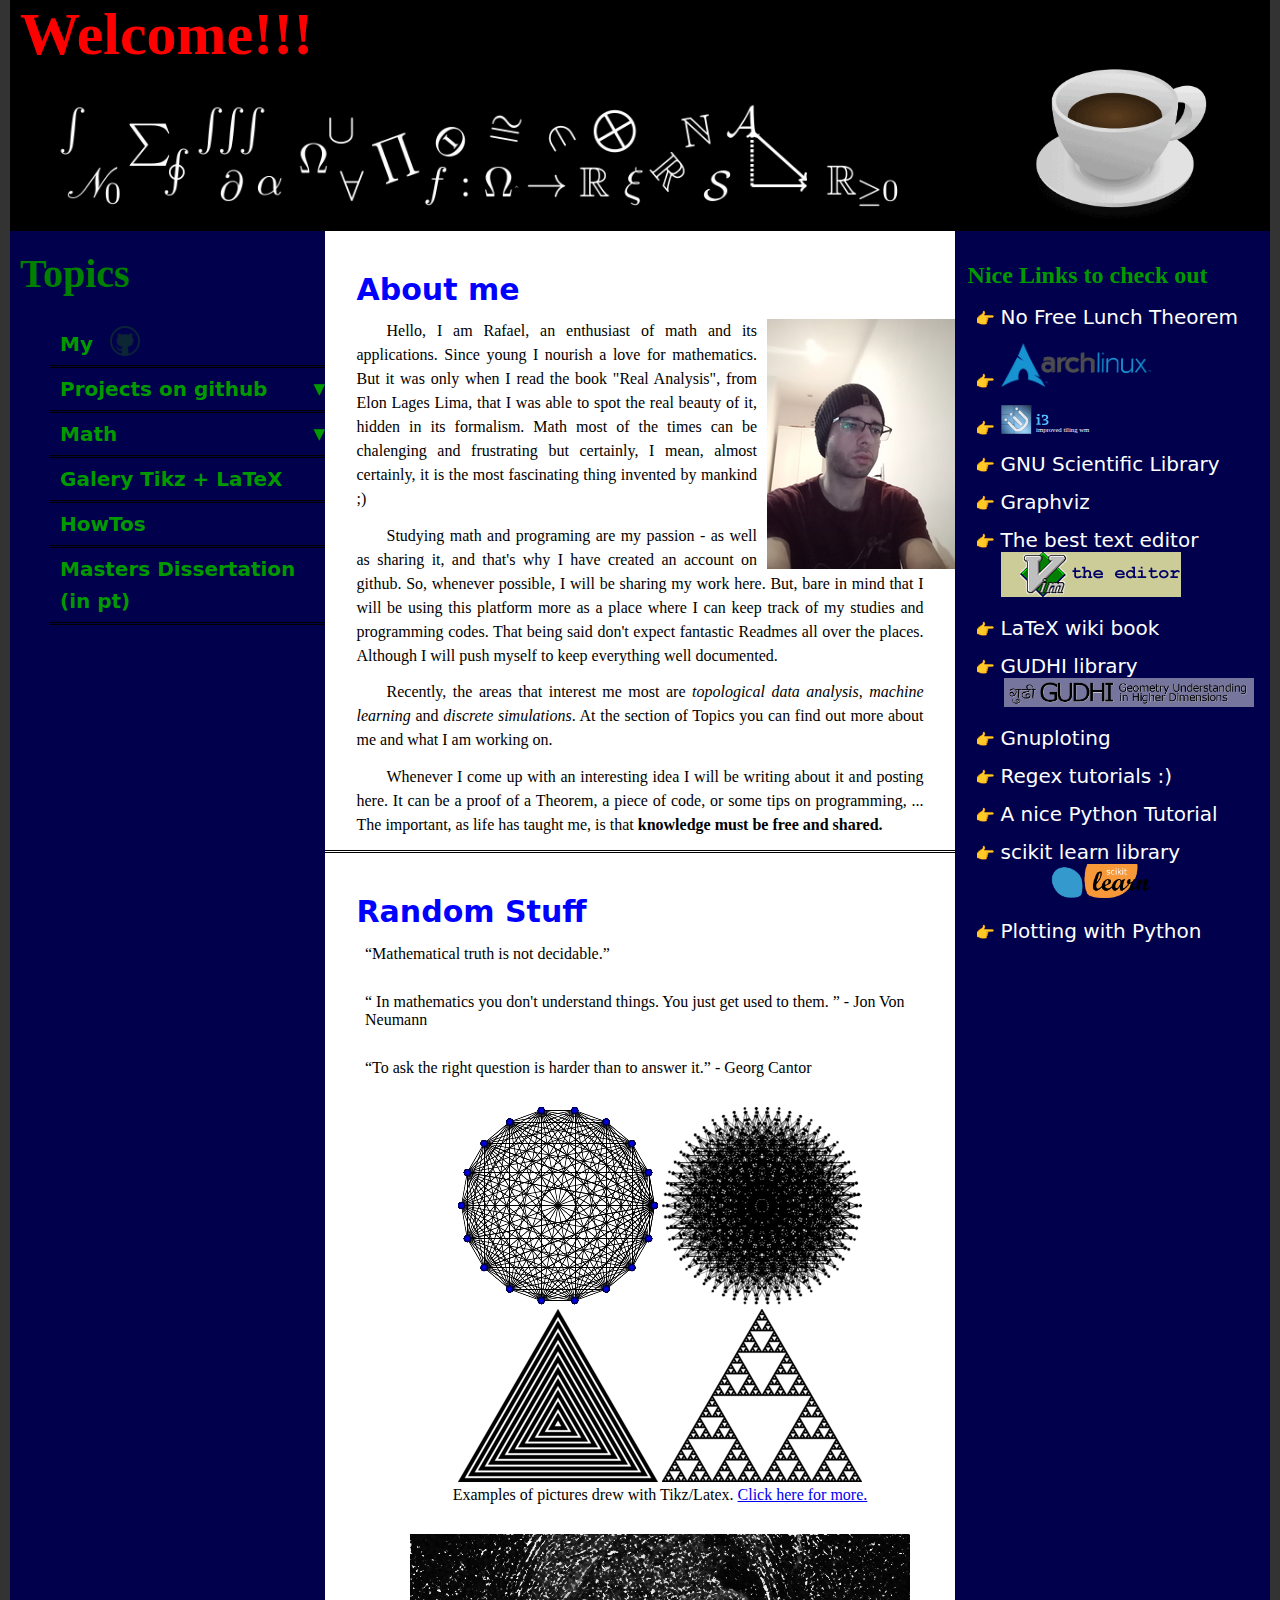
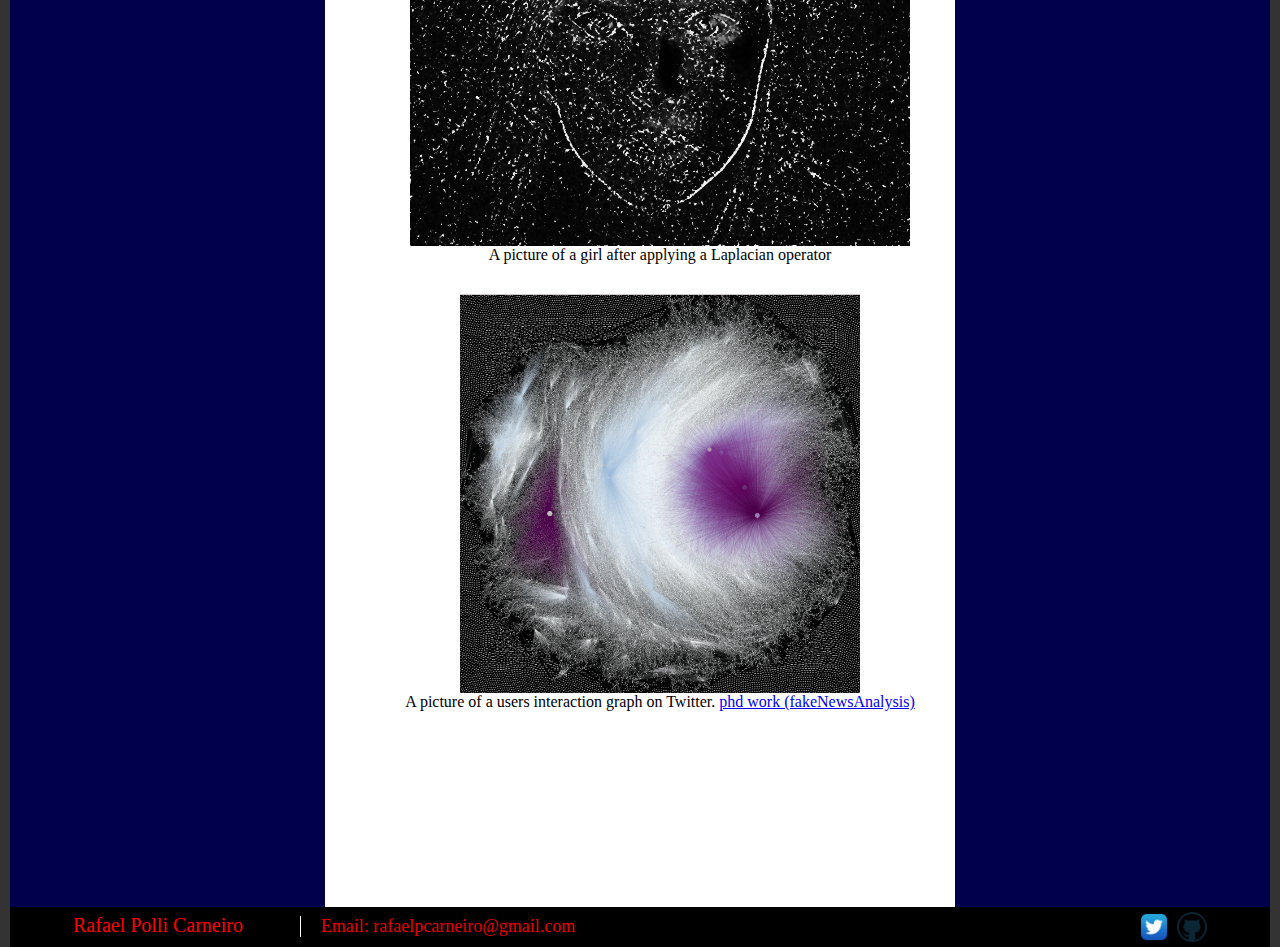
==== index.html @ a4eb7c6e "github link on topics" ====
<!-- vim: set ts=4 expandtab sw=4 foldmethod=marker: -->
<!DOCTYPE hmtl>
<html>
    <!-- |-- Head {{{1 -->
	<head>
        <meta charset="utf-8">
        <title>Rafael </title>

        <link rel="stylesheet" "type=text/css" href="index.css"  media="screen" >
	</head>
    <!-- |-- END Head 1}}} -->

	<body>

        <div class='body2'>  
        <!--|-- animation {{{1-->
        <div class="myAnimation">
            Welcome!!!
        </div>
        <!-- animation 1}}}-->

        <!-- |-- Header {{{1-->
        <header>
            <img class="header_img"
                 src="img/site_art.png"
                 alt="intro img" />

            <img class="coffe_gif"
                 src="img/coffee.gif"
                 alt="coffe gif" />
        </header>
        <!-- END Header 1}}}-->

        <!-- |-- Left Body {{{1-->
        <section class="left_body">
            <nav>
                <h1>Topics </h1>
                <ul>
                    <li>
                        <a  target="_blank"
                            href="https://github.com/rafaelpcarneiro">
                            My 
                            <img style="position:relative;
                                        top:5px;
                                        left:10px;"
                                 src="img/github_icon.png"
                                 alt="github icon"
                                 width="30x30"
                            />
                        </a>
                    </li>
                    <!--
                    <li> 
                        <a  target="_blank"
                            href="https://github.com/rafaelpcarneiro">
                            My Github 
                        </a>
                    </li>
                    -->

                    <li>
                        Projects on github
                        <span class="myOptButtonBef">▼</span>
                        <span class="myOptButtonAft">▶</span>
                        <ul>
                            <li>
                                <a target="_blank"
                                   href="https://github.com/rafaelpcarneiro/fakeNewsAnalysis">
                                    phd work (fakeNewsAnalysis)
                                </a>
                            </li>
                            <li>
                                <a target="_blank"
                                   href="https://github.com/rafaelpcarneiro/simulationCredCardFraud">
                                    Credit Card Fraud Simulation using a 
                                    Non-homogeneous Poisson Process 
                                </a>
                            </li>
                            <li>
                                <a target="_blank"
                                   href="https://github.com/rafaelpcarneiro/loss_network">
                                    Perfect Simulation for the Loss 
                                    Network Point Process
                                </a>
                            </li>
                            <li>
                                <a target="_blank"
                                   href="https://github.com/rafaelpcarneiro/cleaningCaptchas">
                                    Cleaning captcha images (under development)
                                </a>
                            </li>
                            <li>
                                <a target="_blank"
                                   href="https://github.com/rafaelpcarneiro/group_stochastic_matrices">
                                    Programs writen while working at my 
                                    masters dissertation (octave)
                                </a>
                            </li>
                        </ul>
                    </li>

                    <li> 
                        Math
                        <span class="myOptButtonBef">▼</span>
                        <span class="myOptButtonAft">▶</span>
                        <ul>
                            <li>
                                <a target="_blank"
                                   href="https://github.com/rafaelpcarneiro/Algebra-1---2020">
                                    Algebra 1 (2022)
                                </a>
                            </li>
                        </ul>


                    </li>
                    <!--
                        <li> <a href="#">Machine Learning</a> </li>
                        <li> <a href="#">Programming Lang</a> </li>
                    -->
                    <li> 
                        <a  target="_blank"
                            href="https://github.com/rafaelpcarneiro/drawings">
                            Galery Tikz + LaTeX
                        </a>
                    </li>
                    <!--
                        <li> <a href="#">Pictures</a> </li>
                    -->
                    <li> 
                        <a  target='_blank'
                            href="https://github.com/rafaelpcarneiro/howto">
                            HowTos
                        </a> 
                    </li>
                    <li>
                        <a  target="_blank"
                            href="https://sucupira.capes.gov.br/sucupira/public/consultas/coleta/trabalhoConclusao/viewTrabalhoConclusao.jsf?popup=true&id_trabalho=7344093">
                            Masters Dissertation (in pt)
                        </a>
                    </li>
                </ul>
            </nav>
        </section >
        <!-- |-- END Nav 1}}}-->

        <!-- |-- Main Body {{{1 -->
        <section class="main_body">
            <div class="intro">
                <h1>About me </h1>

                <img class="mypic" src="img/myself.png" alt="A picture of myself"  />

                <p>
                    Hello, I am Rafael, an enthusiast of math and its applications.
                    Since young I nourish a love for mathematics. But it was only
                    when I read the book "Real Analysis", from Elon Lages Lima,
                    that I was able to spot the real beauty of it, hidden in its
                    formalism. Math  most of the times can be chalenging and
                    frustrating but  certainly, I
                    mean, almost certainly, it  is the most fascinating
                    thing invented by mankind ;)
                </p>
                <p>
                    Studying math and programing are my passion - as well as
                    sharing it, and that's why I have created an account on github. So,
                    whenever possible, I will be sharing my work here.  But, bare in
                    mind that I will be using this platform more as a place where I
                    can keep track of my studies and programming codes. That being said
                    don't expect fantastic Readmes all over the places. Although I will
                    push myself to keep everything well documented.
                </p>
                <p>
                    Recently, the areas that interest me most are <em> topological
                    data analysis</em>, <em> machine learning </em> and <em>discrete
                    simulations</em>.  At the section of Topics you can find
                    out more about me and what I am working on. 
                </p>

                <p>
                    Whenever I come up with an interesting idea I will be writing
                    about it and posting here. It can be a proof of a Theorem, a
                    piece of code, or some tips on programming, ... The important,
                    as life has taught me,  is that <strong>knowledge must be free
                    and shared.</strong>
                </p> 
            </div >

            <div class="sep_line">  </div>

            <div class="randomStuff" >
                <h1> Random Stuff</h1>
                <ul>
                    <li>
                        <q>Mathematical truth is not decidable.</q> 
                    </li>

                    <li>   
                        <q>
                            In mathematics you don't understand things. 
                            You just get used to them.
                        </q>
                        - Jon Von Neumann
                    </li>

                    <li>
                        <q>To ask the right question is harder than to answer it.</q>
                        - Georg Cantor
                    </li>

                    </li>

                    <li>
                        <figure>
                            <img src="img/weird01.png"
                                 alt="example img" />
                            <img src="img/looping_and_saving_coordinates.png"
                                 alt="example img" />
                            <img src="img/triangles.png"
                                 alt="example img" />
                            <img src="img/fractal.png"
                                 alt="example img" />
                            <figcaption>
                                Examples of pictures drew with Tikz/Latex.
                                <a  target="_blank"
                                    href="https://github.com/rafaelpcarneiro/drawings">
                                    Click here for more.
                                </a>
                            </figcaption>
                        </figure>
                    </li>

                    <li>
                        <figure>
                            <img src="img/laplacian.jpg"
                                 alt="laplacian operator"
                                 width=500px/>
                            <figcaption>
                                A picture of a girl after applying a Laplacian
                                operator
                            </figcaption>
                        </figure>
                    </li>
                    <li>
                        <figure>
                            <img src="img/userInteraction.png"
                                 alt="laplacian operator"
                                 width=400px/>
                            <figcaption>
                                A picture of a users interaction graph on Twitter.
                                <a target="_blank"
                                   href="https://github.com/rafaelpcarneiro/fakeNewsAnalysis">
                                    phd work (fakeNewsAnalysis)
                                </a>
                            </figcaption>
                        </figure>
                    </li>
                </ul>
            </div>
        </section>
        <!-- END Main Body 1}}} -->

        <!--|-- Right Body {{{1-->
        <section class="right_body">
            <div class="nice_links">
                <h2>Nice Links to check out</h2>

                <ul>
                    <li>
                        <a href="https://en.wikipedia.org/wiki/No_free_lunch_theorem">
                        No Free Lunch Theorem
                        </a> 
                    </li>
                    <li>
                        <a href="https://archlinux.org/">
                            <img src="img/Arch_Linux_logo.png" 
                                 alt="arch linux website"
                                 width="150px"
                            />
                        </a> 
                    </li>
                    <li>
                        <a href="https://i3wm.org/">
                            <img src="img/i3wm.svg"
                                 alt="logo i3 wm"
                                 width="100px"
                            />
                        </a>  
                    </li>

                    <li>
                        <a href="https://www.gnu.org/software/gsl/">
                            GNU Scientific Library
                        </a>
                    </li>

                    <li>
                        <a href="https://graphviz.org/">Graphviz</a>
                    </li>

                    <li>
                        <a href="https://www.vim.org/">
                            The best text editor 
                            <img src="img/vim_logo.gif" alt="vim logo" />
                        </a>
                    </li>

                    <li>
                        <a href="https://en.m.wikibooks.org/wiki/LaTeX">
                            LaTeX wiki book <br \>
                        </a>
                    </li>

                    <li>
                        <a href="https://gudhi.inria.fr/">
                            GUDHI library <br \>
                            <img src="img/gudhi.png" 
                                 style="padding-left:3px;"
                                 alt="gudhi logo"
                                 width="250px"/>
                        </a>
                    </li>
                    <li>
                        <a href="http://www.gnuplotting.org/">
                            Gnuploting
                        </a>
                    </li>
                    <li>
                        <a href="http://www.rexegg.com/">
                            Regex tutorials :)
                        </a>
                    </li>
                    <li>
                        <a href="https://python-course.eu/">
                            A nice Python Tutorial
                        </a>
                    </li>
                    <li>
                        <a href="https://scikit-learn.org/stable/index.html">
                            scikit learn library <br \>
                            <img src="img/scikit_learn.png" 
                                 style="padding-left:50px;"
                                 alt="scikit learn logo"
                                 width="100px"/>
                        </a>
                    </li>
                    <li>
                        <a href="https://hossainlab.github.io/dataviz/notebooks/MPL00-Introduction.html">
                            Plotting with Python
                        </a>
                    </li>
                </ul>
            </div >
        </section>
        <!-- Right Body 1}}}-->

        <!-- |-- Footer {{{1-->
        <footer>
            <p>
            <span class="myName">
            Rafael Polli Carneiro
            </span >

            <ul>
                <li class="myEmail">
                    Email:
                    rafaelpcarneiro@gmail.com
                </li>  

                <li class="twitter_link"> 
                    <a  href="https://twitter.com/Rafaelpc_89">
                        <img src="img/twitter_icon.png" alt="twitter icon" width="30x30" />
                    </a>
                </li>

                <li class="github_link">
                    <a  href="https://github.com/rafaelpcarneiro">
                        <img src="img/github_icon.png" alt="github icon" width="30x30" />
                    </a>
                </li>
            </ul>
            </p>
        </footer>
        <!-- END Footer 1}}}-->
        </div>
	</body>
</html>
---- index.css ----
/* vim: set ts=4 expandtab sw=4 foldmethod=marker: */
body {
    position:relative;
    /*background-color:#3333ff;*/
    background-color: #333333;
    margin:0 auto;
    /*max-width:1264px;*/
    /*width:1264px;*/
}

.body2 {
    position:relative;
    background-color:#f2f2f2;
    margin:0 auto;
    max-width:1260px;
    width:1264px;
}

/*|--- header {{{1 */ 
header {
    position:relative;
    text-align:center;
    background-color:black;
    width:100%;
}

.header_img {
    width:70%;
    height:auto;
    z-index:1
}

.coffe_gif {
    width:20%;
    margin-left:5%;
    z-index:1
}

/* 1}}} */

/*|--- Left Body {{{1 */ 
.left_body {
    position:absolute;
    border-style:none solid solid none;
    line-height:2em;
    width:25%;
    height:2300px;
    background-color:#00004d;
}

.left_body  ul {
    list-style:none;
}

.left_body  nav li {
    position:relative;
    margin-left:0px;
    padding-left:10px;
    padding-top:5px;
    padding-bottom:5px;
    border-style:none none double none;
    font-size:20px;
    background-color:#00004d;
    border-color:black;
    font-family:"Georgia",sans;
    font-weight:bold;
    color:#009900;
}

.left_body  li:hover {
    font-family:"Georgia",sans;
    color:white;
    background-color:black;
}

.left_body > nav > ul > li >ul {
    display:none;
}

.left_body > nav > ul > li:hover >ul {
    display:block;
    position:absolute;
    left:86.0%;
    top: 0%;
    z-index:2
}

.left_body > nav > ul > li:hover >ul>li {
    width:400px;
    font-size:15px;
}

.left_body a {
    display:block;
    width:100%;
    font-family:"Georgia",sans;
    font-weight:bold;
    color:#009900;
    text-decoration:none;
}

.left_body a:hover {
    display:block;
    width:100%;
    font-family:"Georgia",sans;
    color:white;
    background-color:black;
}


.left_body h1 {
    margin-left:10px;
    color:green;
    font-weight:bold;
    font-size:40px;
}

.left_body li:hover > .myOptButtonBef{
    display:none;
    font-size:15px;
}

.left_body li:hover > .myOptButtonAft{
    content:"";
    display:inline;
    position:absolute;
    right:0%;
    font-size:15px;
}

.myOptButtonBef {
    position:absolute;
    right:0%;
    font-size:15px;
}

.myOptButtonAft {
    display:none;
    font-size:15px;
}
/* 1}}} */

/*|--- main body {{{1 */ 

.main_body {
    /*width:580px;*/
    width:50%;
    position:absolute;
    height:2300px;
    /*top:220px;*/
    /*top:32%;*/
    /*left:350px;*/
    left:25%;
    background-color:white;
}

.main_body h1 {
    margin:6.5% 5% 2% 5%;
    font-family:Georgia, sans;
    font-size:30px;
    color:blue;
}

.intro p {
    margin:2% 5% 2% 5%;
    text-align:justify;
    font-family:"Verdana";
    line-height:1.5em;
    text-indent:30px;   
}

.mypic {
    float:right;
    margin-left:10px;
    margin-bottom:2px;
}

.randomStuff ul li {
    list-style:none;
    margin-bottom:30px;
}

.randomStuff figure {
    display:block;
    text-align:center;
}

.sep_line {
    border-style:double none none none;
}
/* 1}}} */

/*|--- Right Body {{{1*/
.right_body {
    position:absolute;
    right:0%;
    /*top:220px;*/
    border-style:none none none none;
    /*width:300px;*/
    width:25%;
    height:2300px;
    /*background-color:#e6e6ff;*/
    background-color:#00004d;
    color:#009900;
}

.nice_links h2{
    font-size:1.5em;
    margin:10% 1% 1% 4%;
    color:#009900;
    font-weight:bold;
}

.nice_links ul{
    list-style:none;
}

.nice_links li{
    padding-left:2%;
    margin-bottom:14px;
    list-style-type: "\1F449";
}

.nice_links a {
    text-decoration:none;
    font-size:20px;
    color: white;
    font-family:"Georgia",sans;
}

.nice_links a:hover {
    font-weight:bold;
}
/*|--- Nice links 1}}}*/

/*|--- footer {{{1 */ 
footer {
    width:100%;
    height:40px;
    position:relative;
    top:2260px;
    background-color:#000000;
    color:#e60000;
    margin:0px;
}

footer ul {
    top:00px;
}

footer li {
    display:inline;
    list-style:none;
}

.twitter_link {
    position:absolute;
    top:12%;
    right:8%;
}

.github_link {
    position:absolute;
    top:12%;
    right:5%;
}

.myEmail {
    position:absolute;
    top:23%;
    left:23%;
    padding-left:20px;
    font-size:20px;
    border-style:none none none solid;
    border-color:white;
    border-width:thin;
    font-size:18px;
}

.myName {
    position:absolute;
    left:5%;
    color:red;
    font-size:20px;
    top:18%;
    border:none solid none none;
}

footer span {
    font-size:33px;
    color:#33001a;
}
/* 1}}} */

/*|--- Animation {{{1 */
.myAnimation {
    position:absolute;
    animation-name:myAnim;
    animation-duration:3s;
    animation-iteration-count:1;
    left:10px;
    font-size:60px; 
    font-weight:bold;
    animation-timing-function:linear;
    font-smooth: never;
    -webkit-font-smoothing : none;
    color:red;
    z-index:2;
}

@keyframes myAnim {
    0%   {left:100%; color:yellow;}
    50%  {left:50%; color:cyan;}
    100% {left:2%; color:red;}

/*|--- END Animation 1}}} */
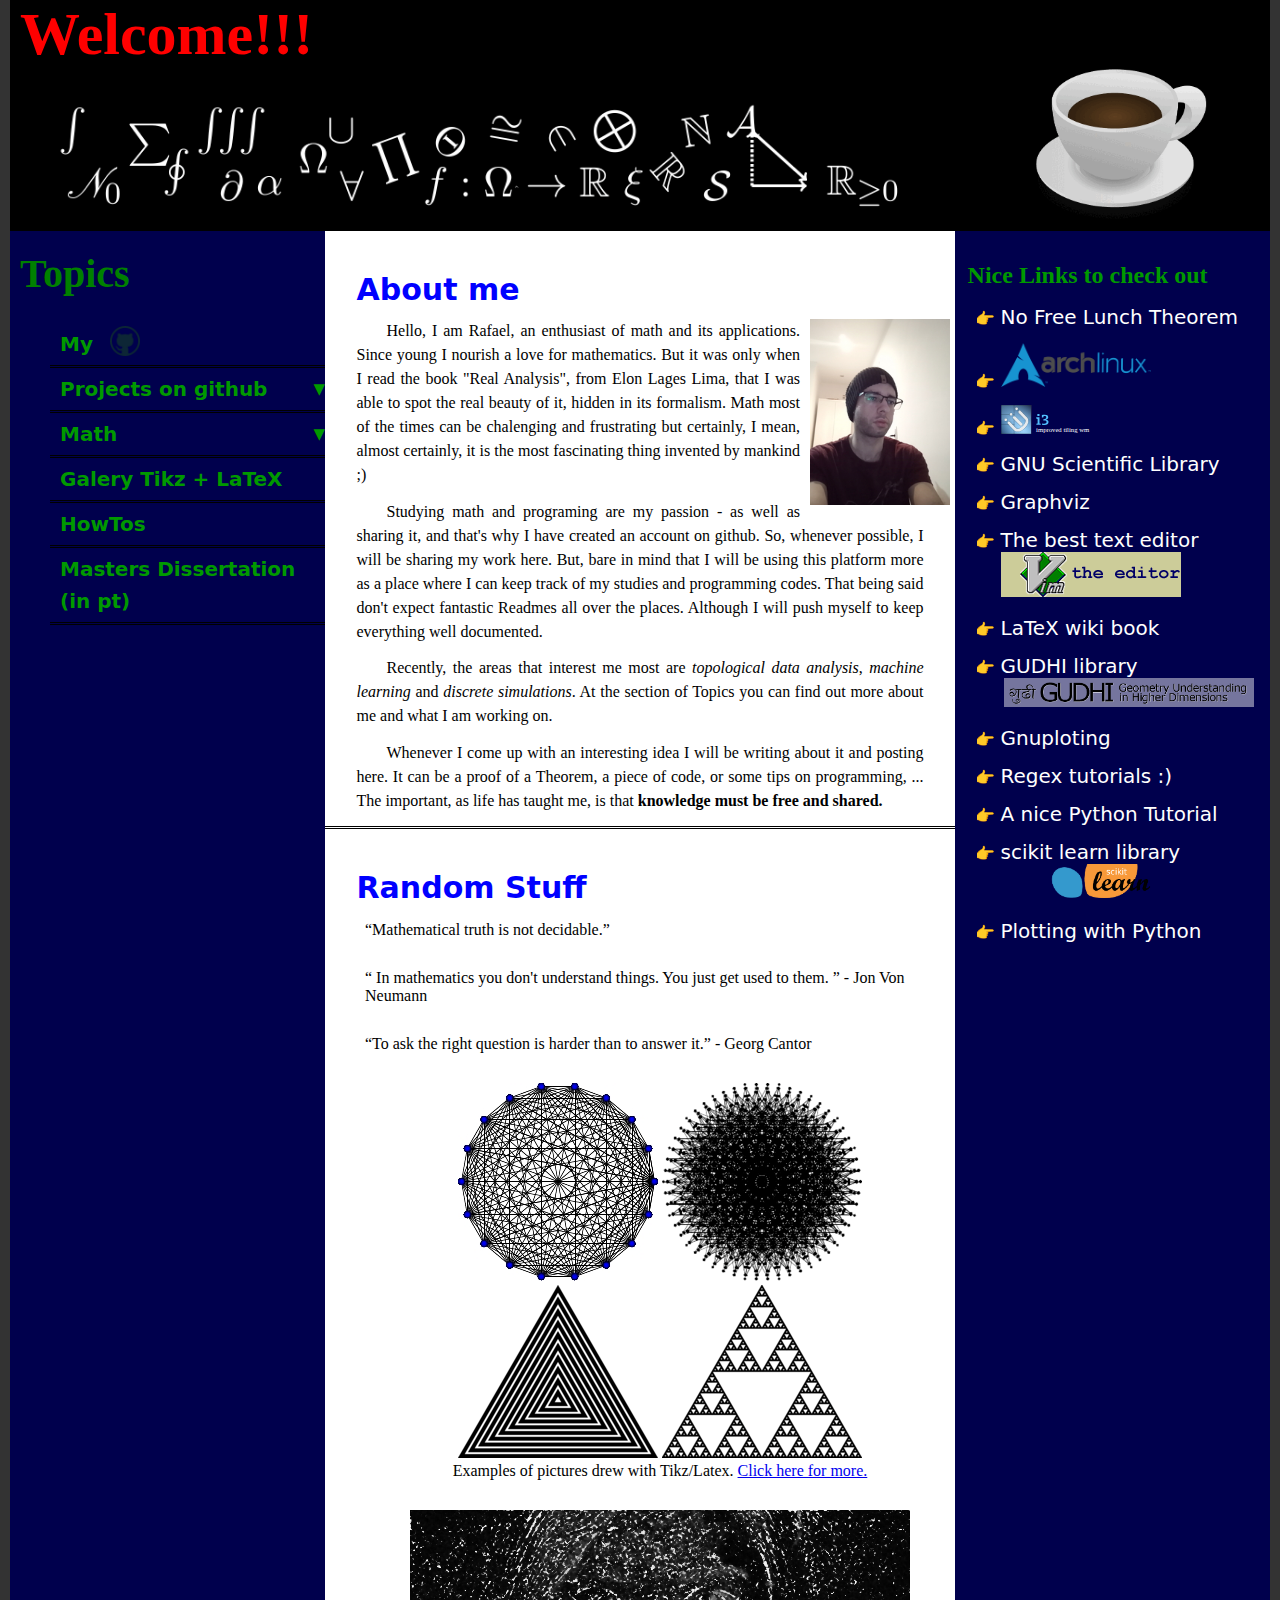
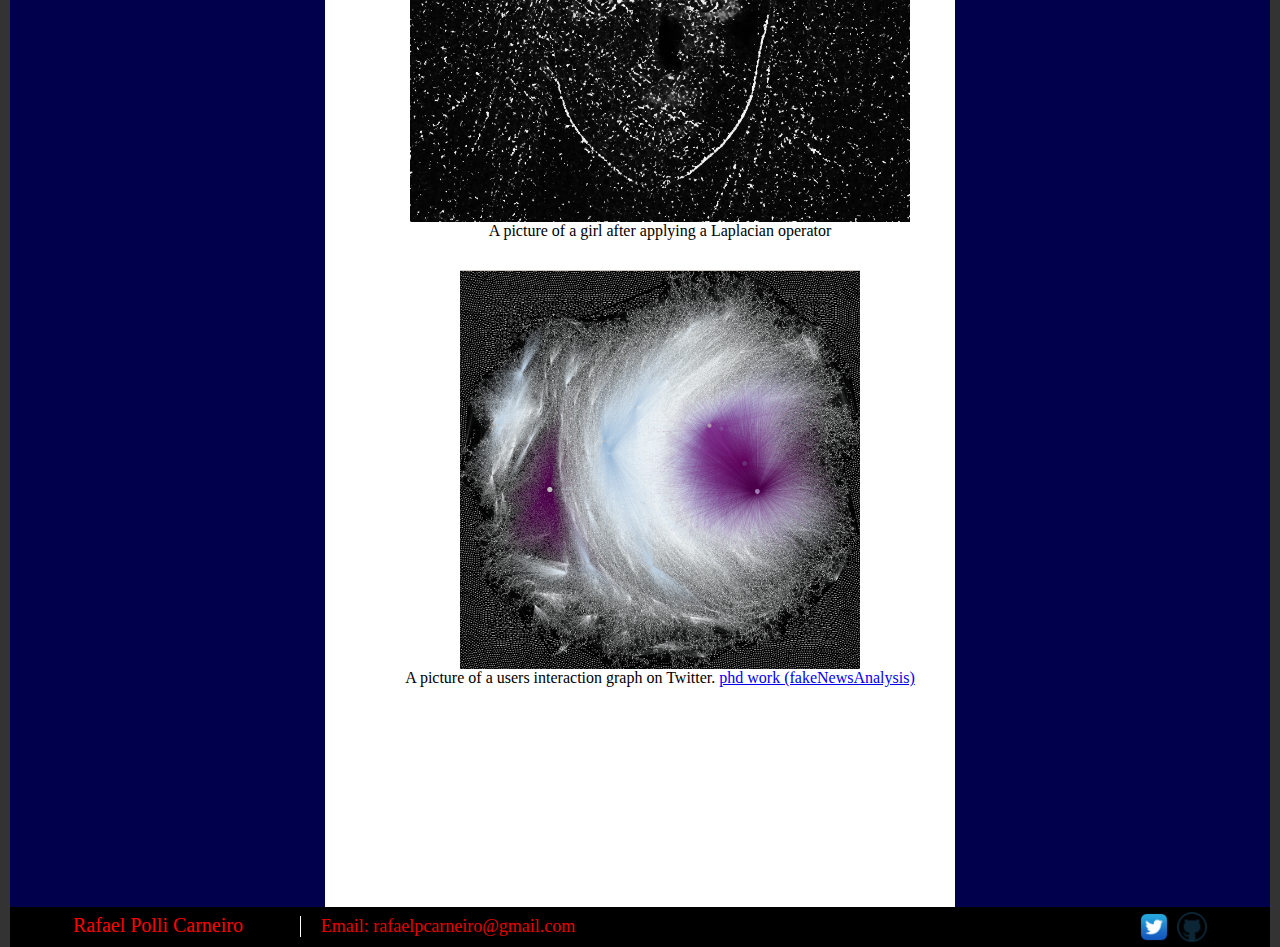
==== commit b3b309a6: "some changes" ====
--- a/index.html
+++ b/index.html
@@ -149,7 +149,11 @@
             <div class="intro">
                 <h1>About me </h1>
 
-                <img class="mypic" src="img/myself.png" alt="A picture of myself"  />
+                <img class="mypic" 
+                     src="img/myself.png"
+                     alt="A picture of myself"  
+                     width='140x140'
+                />
 
                 <p>
                     Hello, I am Rafael, an enthusiast of math and its applications.
--- a/index.css
+++ b/index.css
@@ -173,6 +173,7 @@
     float:right;
     margin-left:10px;
     margin-bottom:2px;
+    margin-right:5px;
 }
 
 .randomStuff ul li {
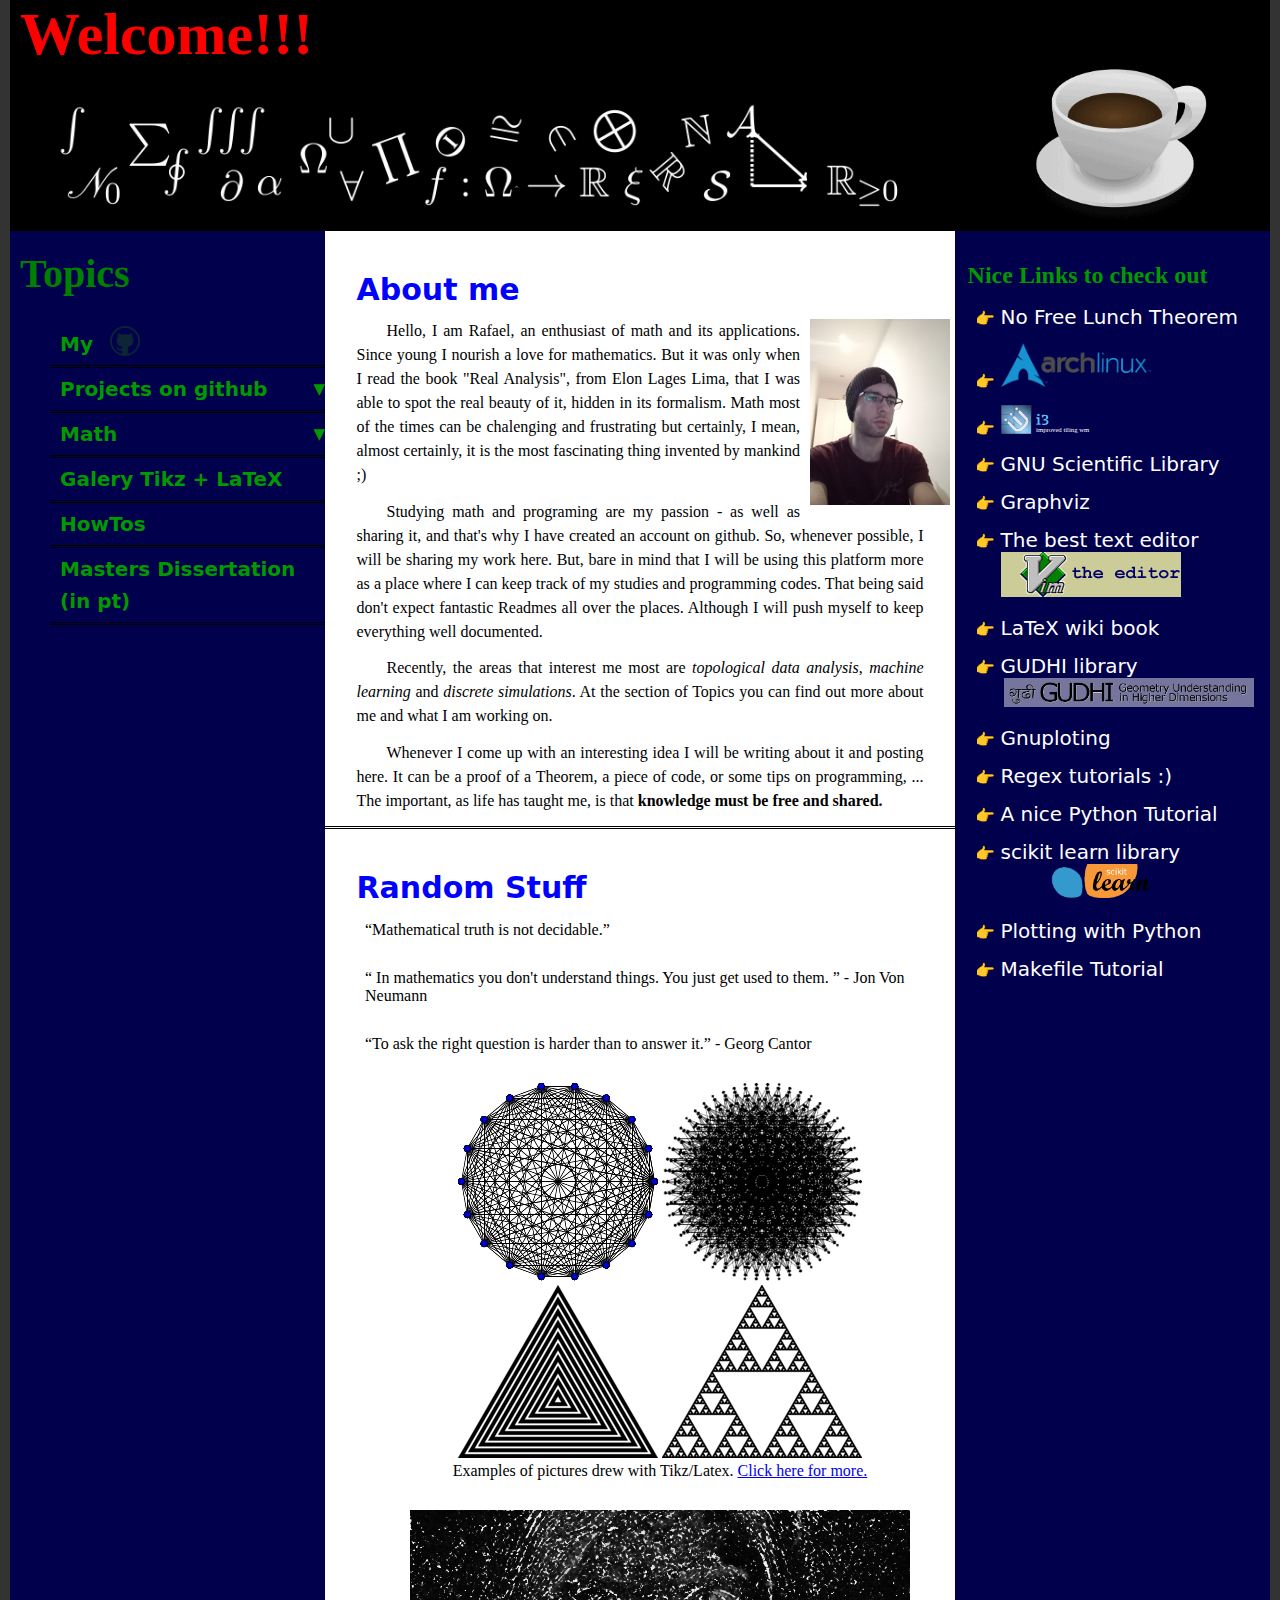
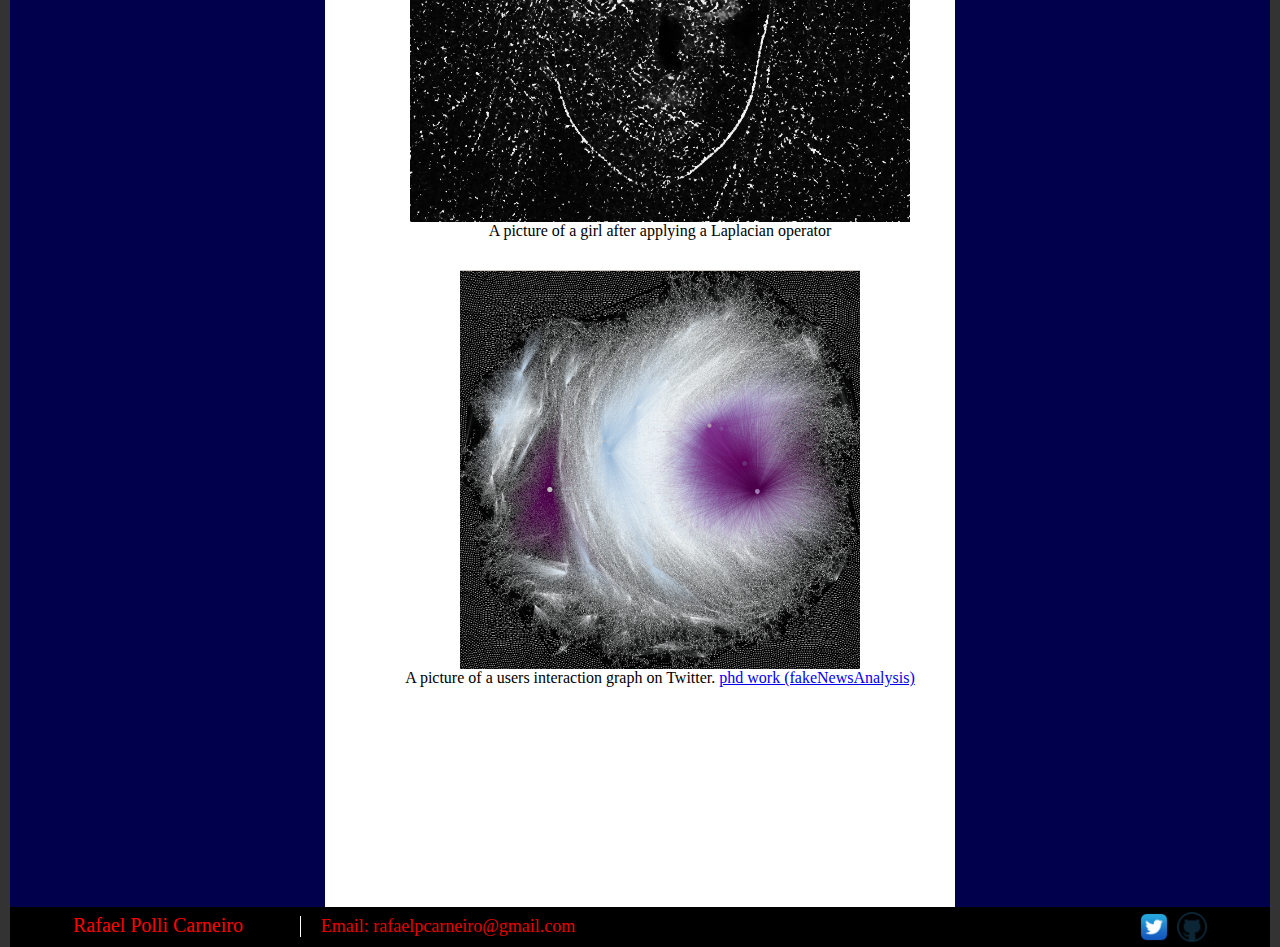
==== commit 73f7093e: "makefile tutorial link" ====
--- a/index.html
+++ b/index.html
@@ -353,6 +353,11 @@
                             Plotting with Python
                         </a>
                     </li>
+                    <li>
+                        <a href="https://makefiletutorial.com/">
+                            Makefile Tutorial
+                        </a>
+                    </li>
                 </ul>
             </div >
         </section>
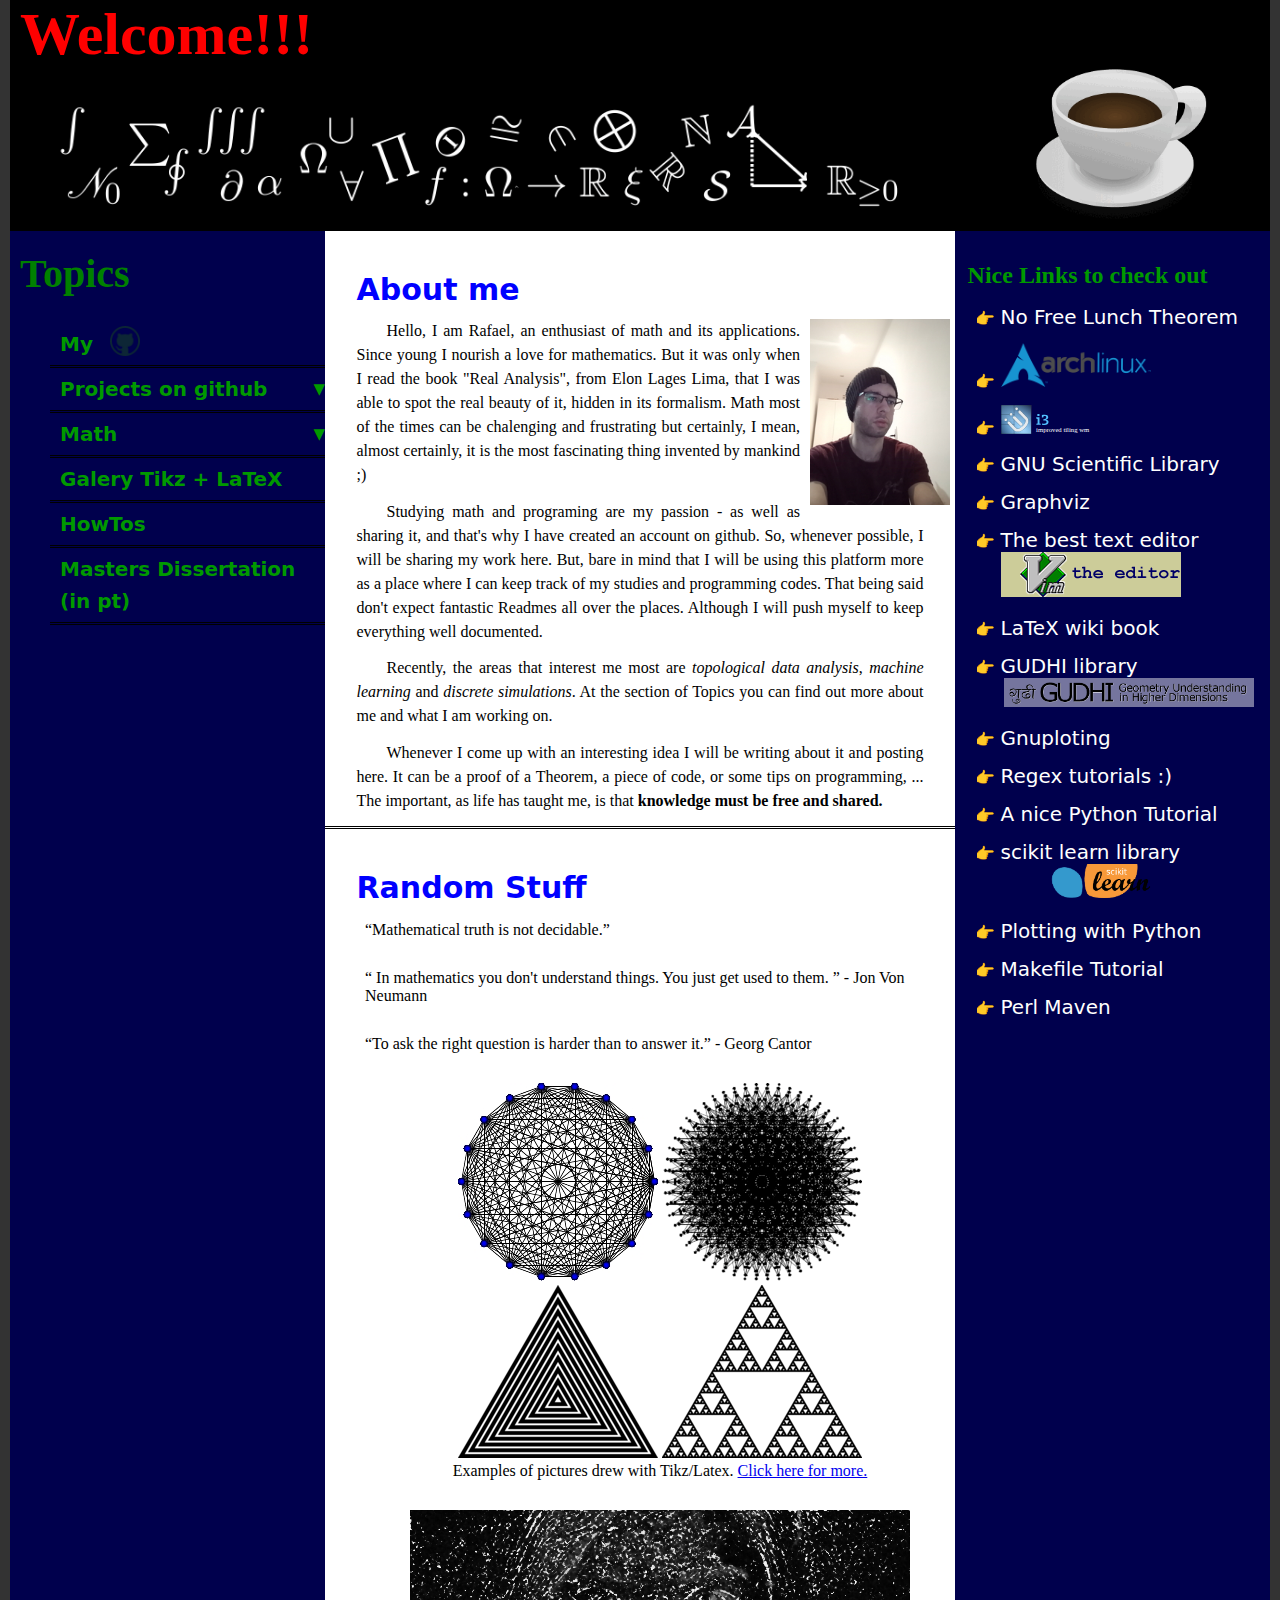
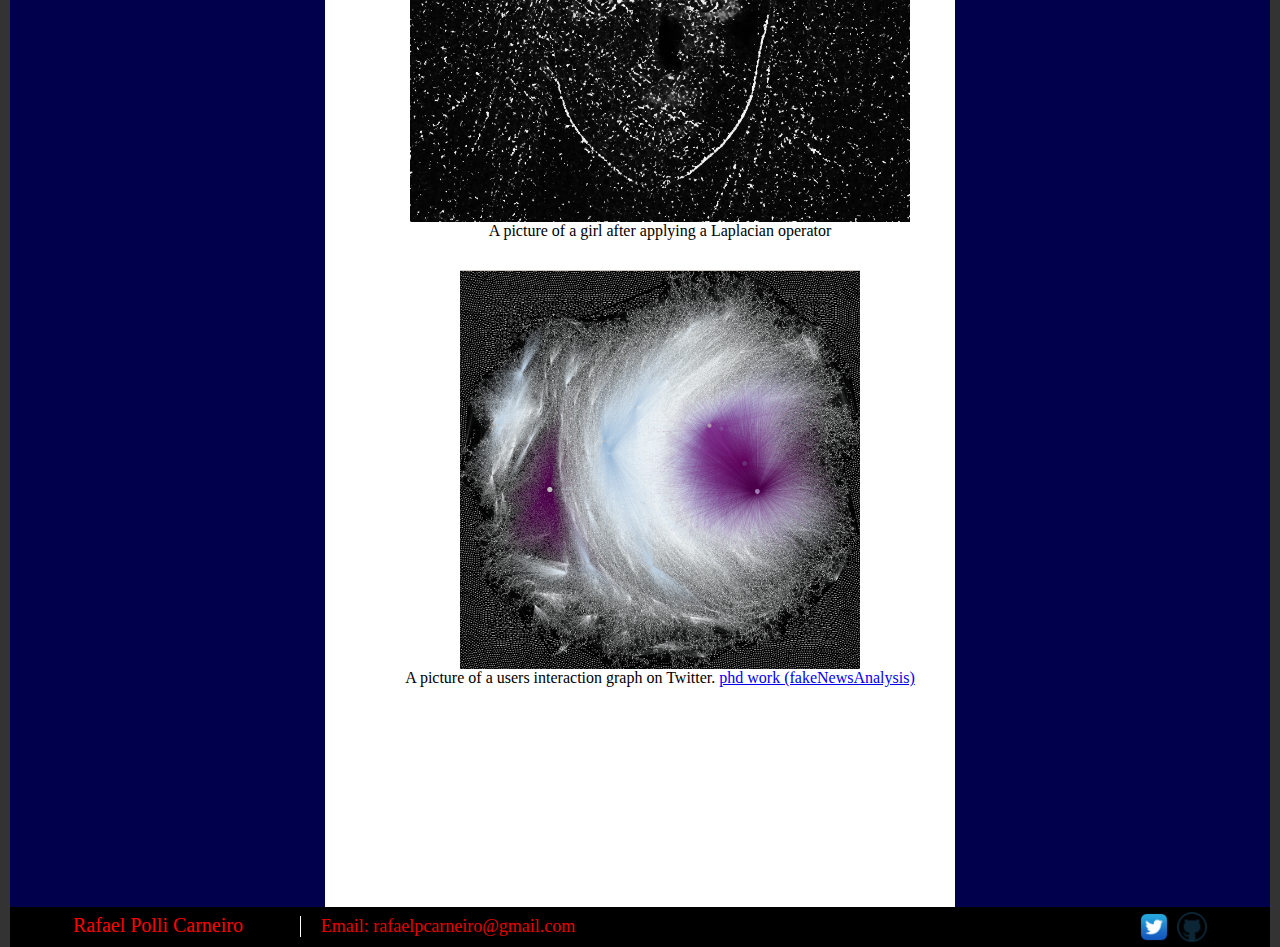
==== commit 2829eea9: "perl maven link ++" ====
--- a/index.html
+++ b/index.html
@@ -271,12 +271,13 @@
 
                 <ul>
                     <li>
-                        <a href="https://en.wikipedia.org/wiki/No_free_lunch_theorem">
-                        No Free Lunch Theorem
+                        <a  target='_blank' 
+                            href="https://en.wikipedia.org/wiki/No_free_lunch_theorem">
+                            No Free Lunch Theorem
                         </a> 
                     </li>
                     <li>
-                        <a href="https://archlinux.org/">
+                        <a target='_blank' href="https://archlinux.org/">
                             <img src="img/Arch_Linux_logo.png" 
                                  alt="arch linux website"
                                  width="150px"
@@ -284,7 +285,7 @@
                         </a> 
                     </li>
                     <li>
-                        <a href="https://i3wm.org/">
+                        <a target='_blank' href="https://i3wm.org/">
                             <img src="img/i3wm.svg"
                                  alt="logo i3 wm"
                                  width="100px"
@@ -293,30 +294,30 @@
                     </li>
 
                     <li>
-                        <a href="https://www.gnu.org/software/gsl/">
+                        <a target='_blank' href="https://www.gnu.org/software/gsl/">
                             GNU Scientific Library
                         </a>
                     </li>
 
                     <li>
-                        <a href="https://graphviz.org/">Graphviz</a>
-                    </li>
-
-                    <li>
-                        <a href="https://www.vim.org/">
+                        <a target='_blank' href="https://graphviz.org/">Graphviz</a>
+                    </li>
+
+                    <li>
+                        <a target='_blank' href="https://www.vim.org/">
                             The best text editor 
                             <img src="img/vim_logo.gif" alt="vim logo" />
                         </a>
                     </li>
 
                     <li>
-                        <a href="https://en.m.wikibooks.org/wiki/LaTeX">
+                        <a target='_blank' href="https://en.m.wikibooks.org/wiki/LaTeX">
                             LaTeX wiki book <br \>
                         </a>
                     </li>
 
                     <li>
-                        <a href="https://gudhi.inria.fr/">
+                        <a target='_blank' href="https://gudhi.inria.fr/">
                             GUDHI library <br \>
                             <img src="img/gudhi.png" 
                                  style="padding-left:3px;"
@@ -325,22 +326,22 @@
                         </a>
                     </li>
                     <li>
-                        <a href="http://www.gnuplotting.org/">
+                        <a target='_blank' href="http://www.gnuplotting.org/">
                             Gnuploting
                         </a>
                     </li>
                     <li>
-                        <a href="http://www.rexegg.com/">
+                        <a target='_blank' href="http://www.rexegg.com/">
                             Regex tutorials :)
                         </a>
                     </li>
                     <li>
-                        <a href="https://python-course.eu/">
+                        <a target='_blank' href="https://python-course.eu/">
                             A nice Python Tutorial
                         </a>
                     </li>
                     <li>
-                        <a href="https://scikit-learn.org/stable/index.html">
+                        <a target='_blank' href="https://scikit-learn.org/stable/index.html">
                             scikit learn library <br \>
                             <img src="img/scikit_learn.png" 
                                  style="padding-left:50px;"
@@ -349,13 +350,19 @@
                         </a>
                     </li>
                     <li>
-                        <a href="https://hossainlab.github.io/dataviz/notebooks/MPL00-Introduction.html">
+                        <a  target='_blank' 
+                            href="https://hossainlab.github.io/dataviz/notebooks/MPL00-Introduction.html">
                             Plotting with Python
                         </a>
                     </li>
                     <li>
-                        <a href="https://makefiletutorial.com/">
+                        <a target='_blank' href="https://makefiletutorial.com/">
                             Makefile Tutorial
+                        </a>
+                    </li>
+                    <li>
+                        <a target='_blank' href="https://perlmaven.com/">
+                            Perl Maven
                         </a>
                     </li>
                 </ul>
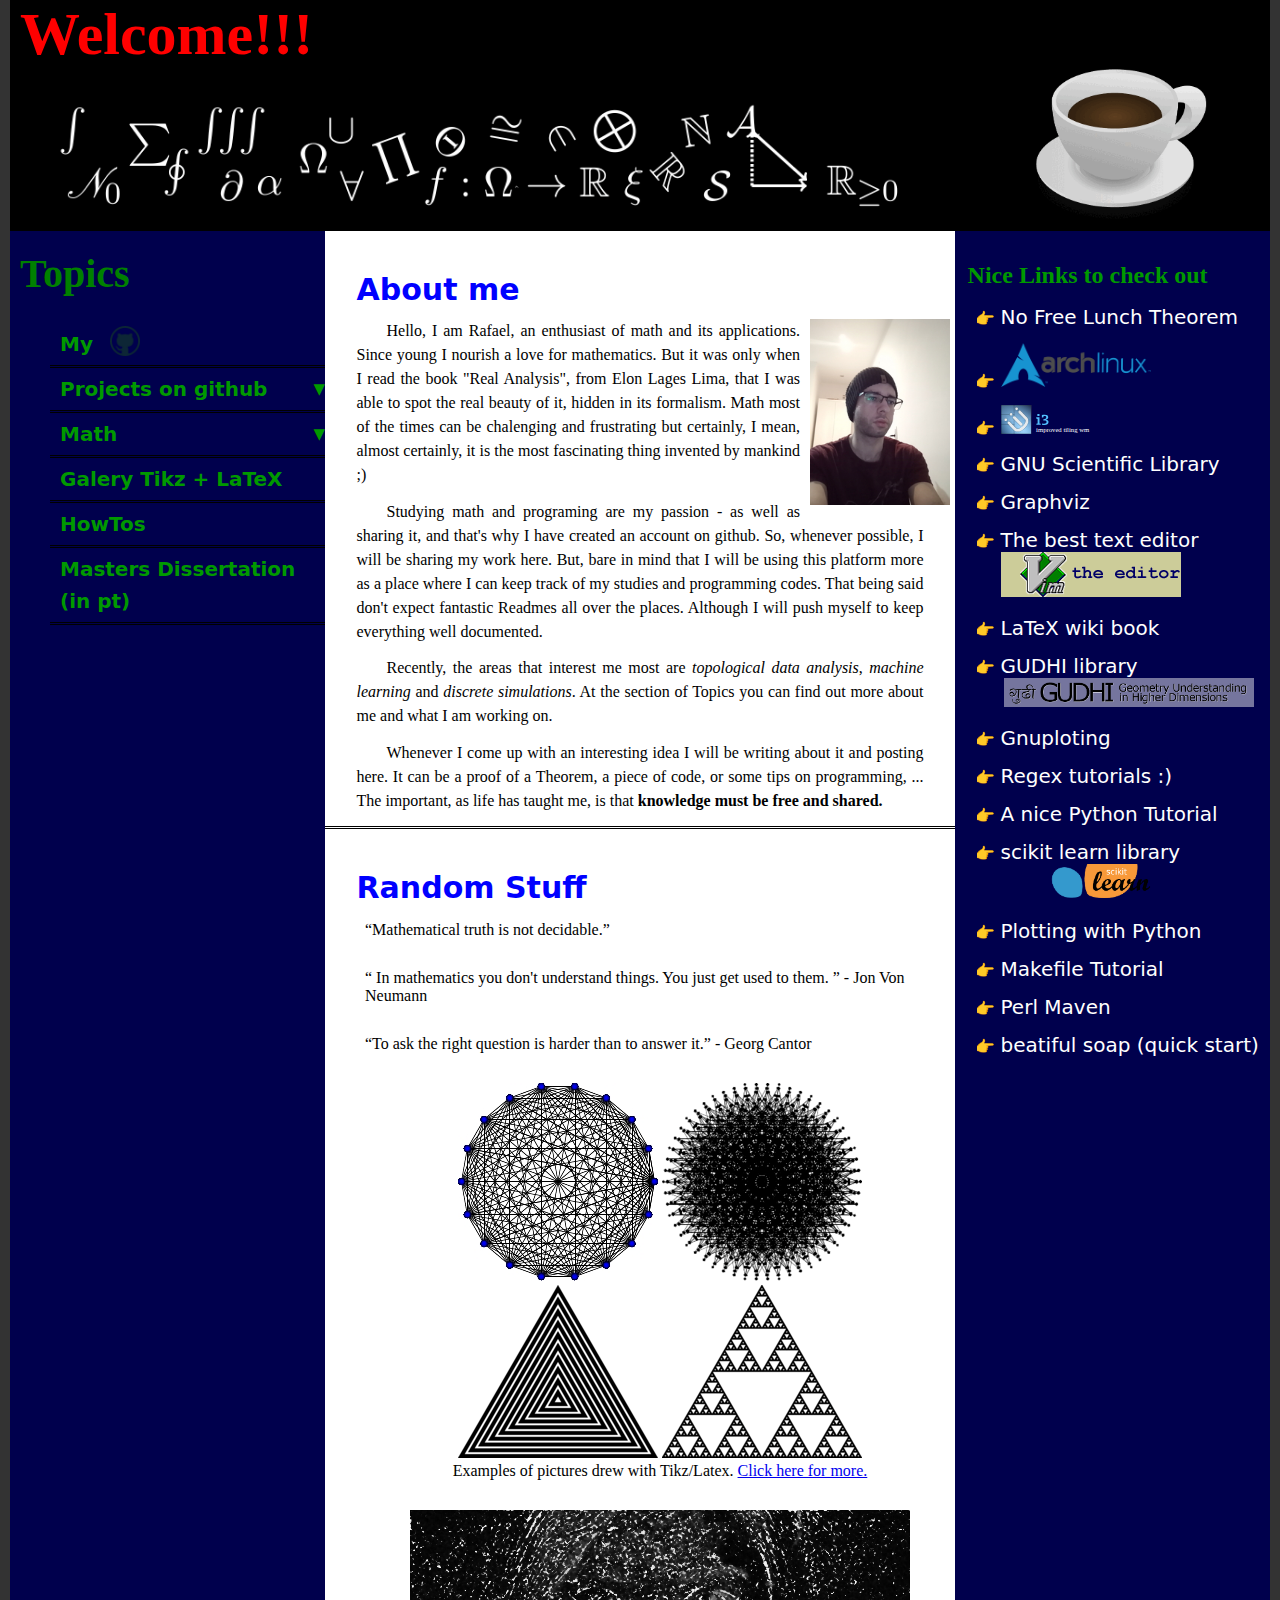
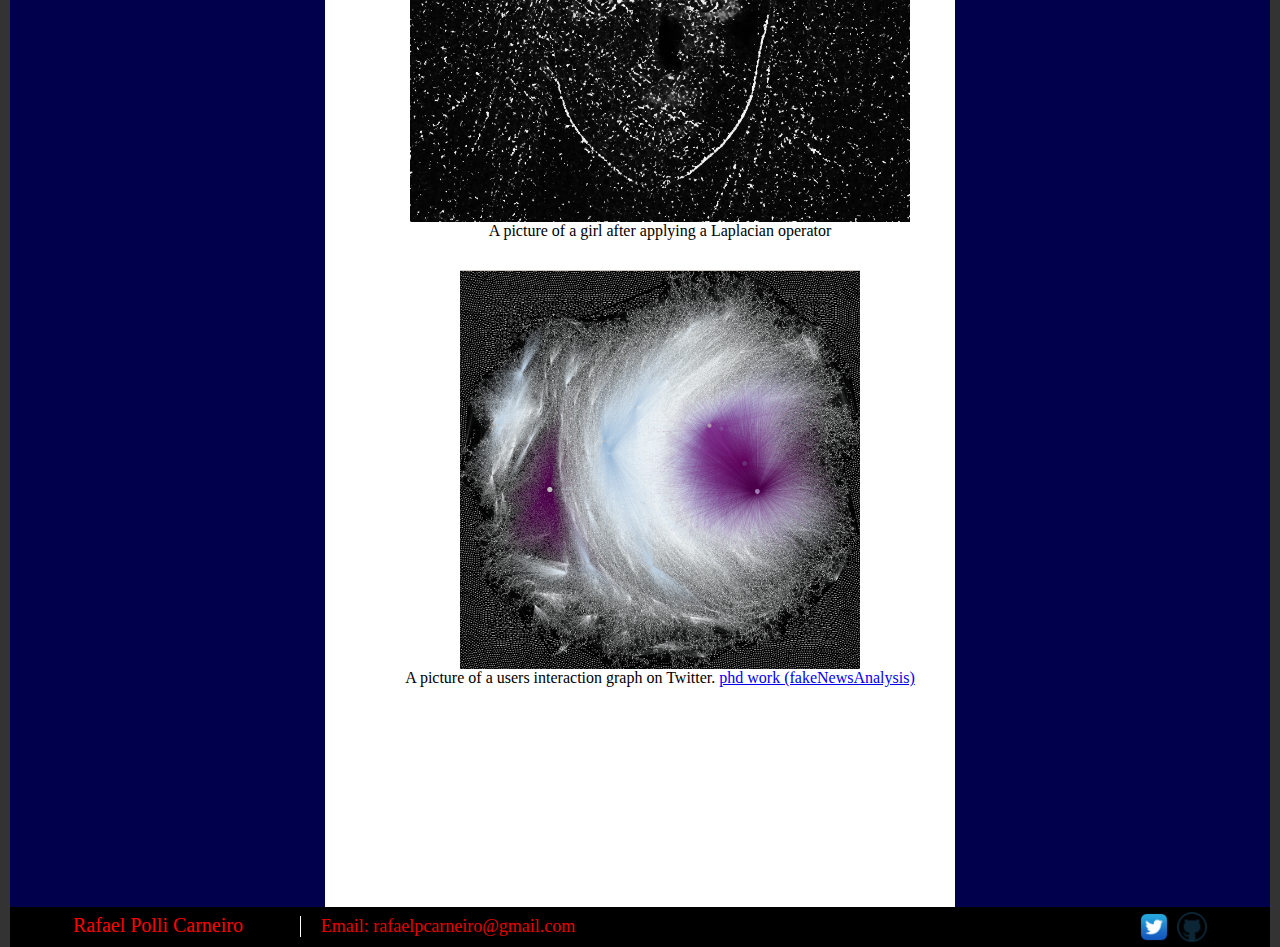
==== commit d12939bc: "beatiful soap quick start" ====
--- a/index.html
+++ b/index.html
@@ -365,6 +365,11 @@
                             Perl Maven
                         </a>
                     </li>
+                    <li>
+                        <a  target='_blank'
+                            href="https://beautiful-soup-4.readthedocs.io/en/latest/#quick-start">
+                            beatiful soap (quick start)
+                        </a>
                 </ul>
             </div >
         </section>
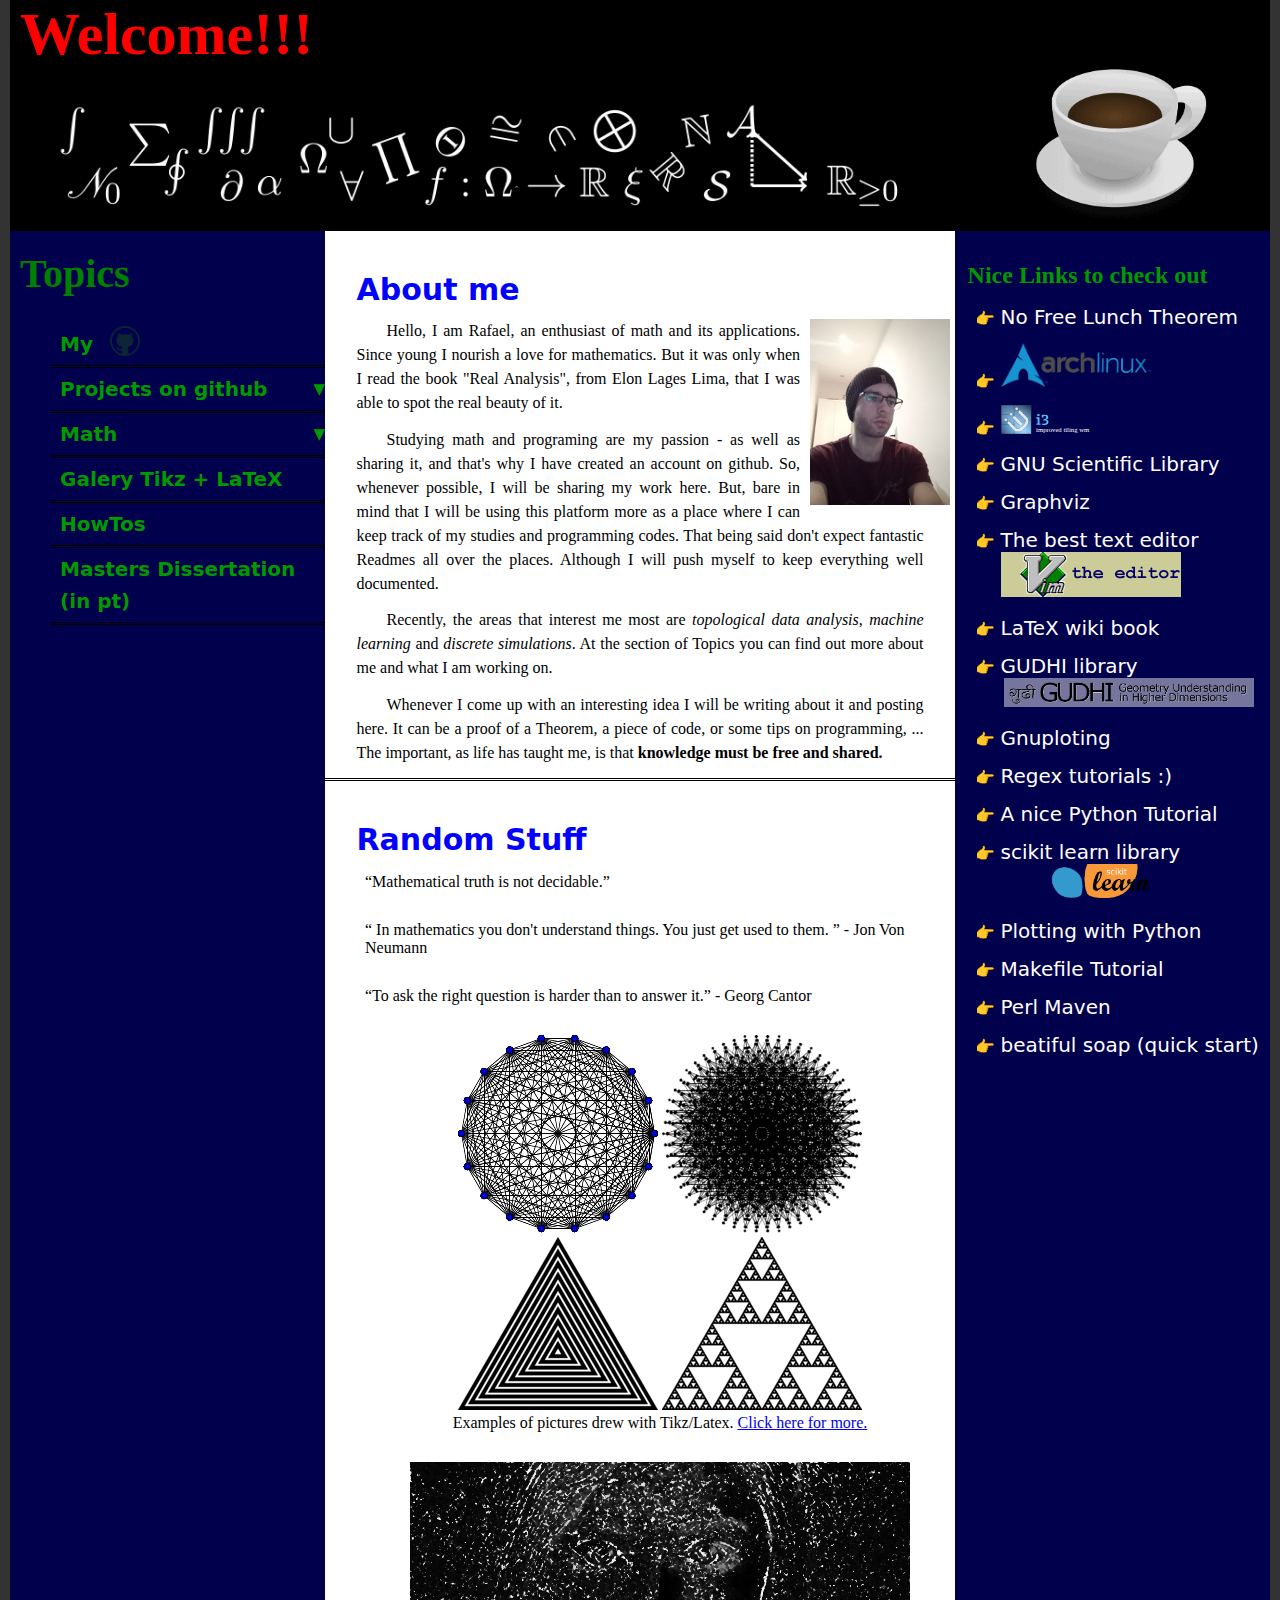
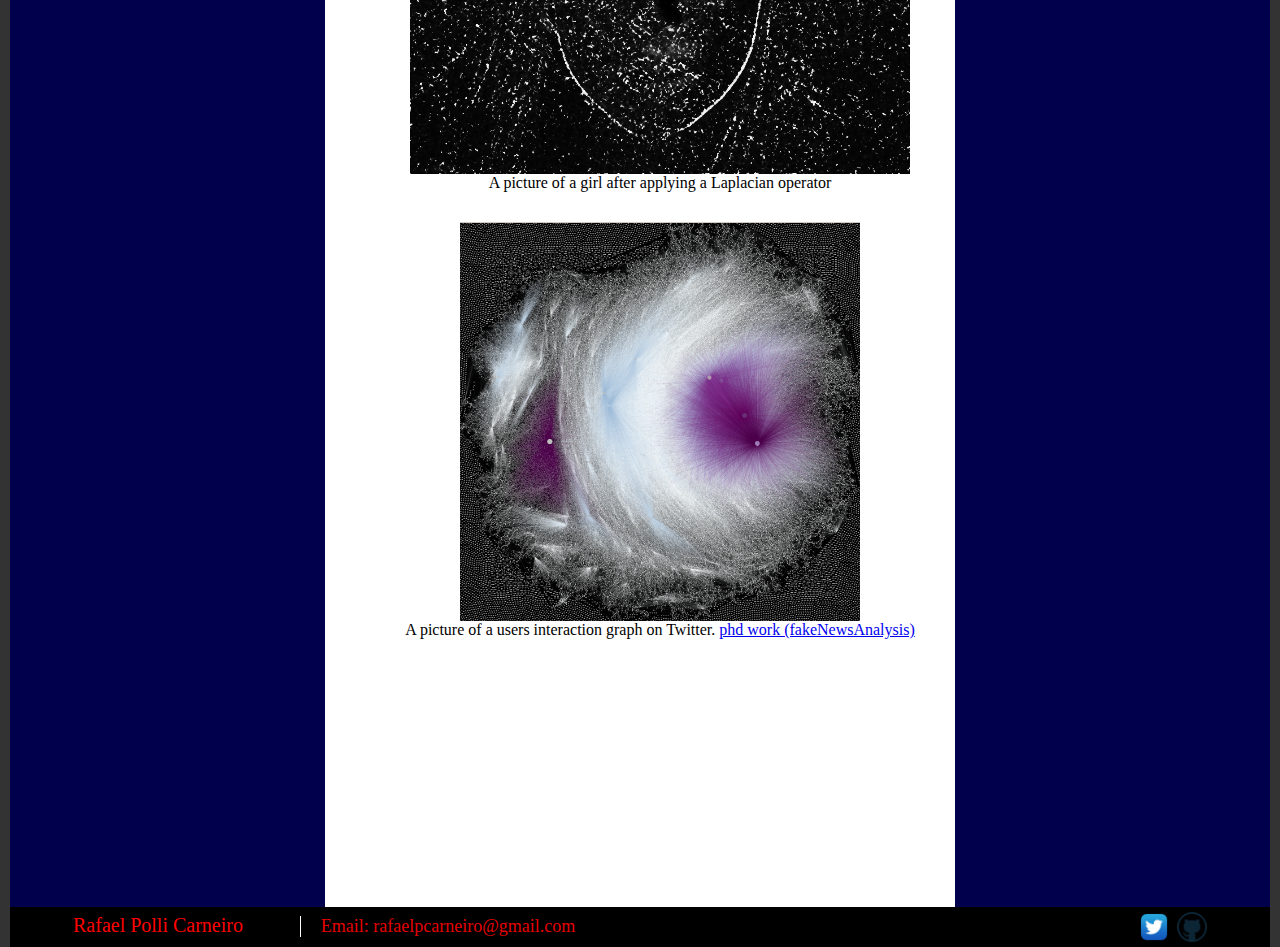
==== commit f2a131f9: "cut some phrases" ====
--- a/index.html
+++ b/index.html
@@ -96,6 +96,12 @@
                                     masters dissertation (octave)
                                 </a>
                             </li>
+                            <li>
+                                <a target="_blank"
+                                   href="https://github.com/rafaelpcarneiro/web_scrapping_g1_website">
+                                    Web scrapping for NLP
+                                </a>
+                            </li>
                         </ul>
                     </li>
 
@@ -159,11 +165,14 @@
                     Hello, I am Rafael, an enthusiast of math and its applications.
                     Since young I nourish a love for mathematics. But it was only
                     when I read the book "Real Analysis", from Elon Lages Lima,
-                    that I was able to spot the real beauty of it, hidden in its
+                    that I was able to spot the real beauty of it.
+                    <!--
+                    hidden in its
                     formalism. Math  most of the times can be chalenging and
                     frustrating but  certainly, I
                     mean, almost certainly, it  is the most fascinating
                     thing invented by mankind ;)
+                    -->
                 </p>
                 <p>
                     Studying math and programing are my passion - as well as
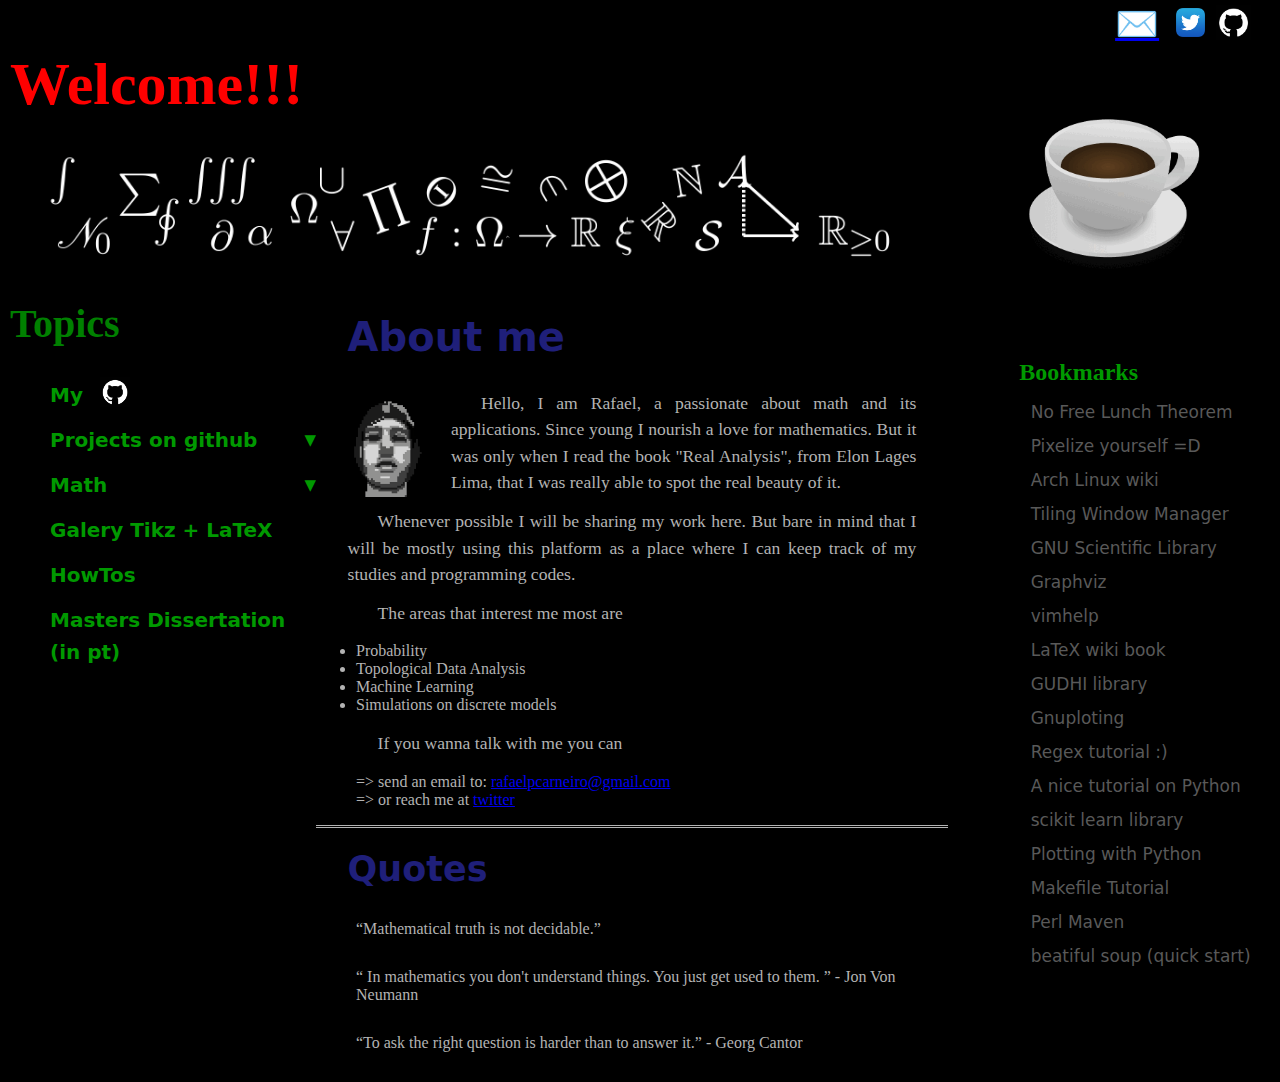
==== commit 97831b5f: "New design -- all black" ====
--- a/index.html
+++ b/index.html
@@ -43,7 +43,7 @@
                             <img style="position:relative;
                                         top:5px;
                                         left:10px;"
-                                 src="img/github_icon.png"
+                                 src="img/GitHub-Logo.png"
                                  alt="github icon"
                                  width="30x30"
                             />
@@ -156,16 +156,17 @@
                 <h1>About me </h1>
 
                 <img class="mypic" 
-                     src="img/myself.png"
-                     alt="A picture of myself"  
-                     width='140x140'
+                     src="img/myself_frompixelart.png"
+                     alt="myself"  
+                     width='120'
+                     height='120'
                 />
 
                 <p>
-                    Hello, I am Rafael, an enthusiast of math and its applications.
+                    Hello, I am Rafael, a passionate about  math and its applications.
                     Since young I nourish a love for mathematics. But it was only
                     when I read the book "Real Analysis", from Elon Lages Lima,
-                    that I was able to spot the real beauty of it.
+                    that I was really able to spot the real beauty of it.
                     <!--
                     hidden in its
                     formalism. Math  most of the times can be chalenging and
@@ -174,35 +175,47 @@
                     thing invented by mankind ;)
                     -->
                 </p>
+
                 <p>
-                    Studying math and programing are my passion - as well as
-                    sharing it, and that's why I have created an account on github. So,
-                    whenever possible, I will be sharing my work here.  But, bare in
-                    mind that I will be using this platform more as a place where I
-                    can keep track of my studies and programming codes. That being said
-                    don't expect fantastic Readmes all over the places. Although I will
-                    push myself to keep everything well documented.
+                    Whenever possible I will be sharing my work here.  But bare in
+                    mind that I will be mostly using this platform  as a place where I
+                    can keep track of my studies and programming codes. 
                 </p>
                 <p>
-                    Recently, the areas that interest me most are <em> topological
-                    data analysis</em>, <em> machine learning </em> and <em>discrete
-                    simulations</em>.  At the section of Topics you can find
-                    out more about me and what I am working on. 
+                    The areas that interest me most are
+                    <ul>    
+                        <li>Probability </li>
+                        <li>Topological Data Analysis </li>
+                        <li>Machine Learning </li>
+                        <li>Simulations on discrete models </li>
+                    </ul>
                 </p>
 
                 <p>
-                    Whenever I come up with an interesting idea I will be writing
-                    about it and posting here. It can be a proof of a Theorem, a
-                    piece of code, or some tips on programming, ... The important,
-                    as life has taught me,  is that <strong>knowledge must be free
-                    and shared.</strong>
-                </p> 
+                    If you wanna talk with me you can
+
+                    <ul style="list-style:none">
+                        <li>
+                            => send an email to: 
+                            <a href="mailto:rafaelpcarneiro@gmail.com">
+                                rafaelpcarneiro@gmail.com
+                            </a>
+                        </li>
+                        <li>
+                            => or reach me at 
+                            <a target="_blank" href="https://twitter.com/Rafaelpc_89">
+                                twitter
+                            </a>
+                        </li>
+                    </ul>
+                </p>
+
             </div >
 
             <div class="sep_line">  </div>
 
             <div class="randomStuff" >
-                <h1> Random Stuff</h1>
+                <h2> Quotes</h2>
                 <ul>
                     <li>
                         <q>Mathematical truth is not decidable.</q> 
@@ -223,52 +236,8 @@
 
                     </li>
 
-                    <li>
-                        <figure>
-                            <img src="img/weird01.png"
-                                 alt="example img" />
-                            <img src="img/looping_and_saving_coordinates.png"
-                                 alt="example img" />
-                            <img src="img/triangles.png"
-                                 alt="example img" />
-                            <img src="img/fractal.png"
-                                 alt="example img" />
-                            <figcaption>
-                                Examples of pictures drew with Tikz/Latex.
-                                <a  target="_blank"
-                                    href="https://github.com/rafaelpcarneiro/drawings">
-                                    Click here for more.
-                                </a>
-                            </figcaption>
-                        </figure>
-                    </li>
-
-                    <li>
-                        <figure>
-                            <img src="img/laplacian.jpg"
-                                 alt="laplacian operator"
-                                 width=500px/>
-                            <figcaption>
-                                A picture of a girl after applying a Laplacian
-                                operator
-                            </figcaption>
-                        </figure>
-                    </li>
-                    <li>
-                        <figure>
-                            <img src="img/userInteraction.png"
-                                 alt="laplacian operator"
-                                 width=400px/>
-                            <figcaption>
-                                A picture of a users interaction graph on Twitter.
-                                <a target="_blank"
-                                   href="https://github.com/rafaelpcarneiro/fakeNewsAnalysis">
-                                    phd work (fakeNewsAnalysis)
-                                </a>
-                            </figcaption>
-                        </figure>
-                    </li>
                 </ul>
+
             </div>
         </section>
         <!-- END Main Body 1}}} -->
@@ -276,7 +245,7 @@
         <!--|-- Right Body {{{1-->
         <section class="right_body">
             <div class="nice_links">
-                <h2>Nice Links to check out</h2>
+                <h2>Bookmarks</h2>
 
                 <ul>
                     <li>
@@ -286,19 +255,19 @@
                         </a> 
                     </li>
                     <li>
-                        <a target='_blank' href="https://archlinux.org/">
-                            <img src="img/Arch_Linux_logo.png" 
-                                 alt="arch linux website"
-                                 width="150px"
-                            />
+                        <a  target='_blank' 
+                            href="https://pixel-me.tokyo/en/">
+                            Pixelize yourself =D
                         </a> 
                     </li>
                     <li>
+                        <a target='_blank' href="https://wiki.archlinux.org/">
+                        Arch Linux wiki
+                        </a> 
+                    </li>
+                    <li>
                         <a target='_blank' href="https://i3wm.org/">
-                            <img src="img/i3wm.svg"
-                                 alt="logo i3 wm"
-                                 width="100px"
-                            />
+                        Tiling Window Manager
                         </a>  
                     </li>
 
@@ -313,9 +282,8 @@
                     </li>
 
                     <li>
-                        <a target='_blank' href="https://www.vim.org/">
-                            The best text editor 
-                            <img src="img/vim_logo.gif" alt="vim logo" />
+                        <a target='_blank' href="https://vimhelp.org/">
+                            vimhelp 
                         </a>
                     </li>
 
@@ -328,10 +296,6 @@
                     <li>
                         <a target='_blank' href="https://gudhi.inria.fr/">
                             GUDHI library <br \>
-                            <img src="img/gudhi.png" 
-                                 style="padding-left:3px;"
-                                 alt="gudhi logo"
-                                 width="250px"/>
                         </a>
                     </li>
                     <li>
@@ -341,21 +305,17 @@
                     </li>
                     <li>
                         <a target='_blank' href="http://www.rexegg.com/">
-                            Regex tutorials :)
+                            Regex tutorial :)
                         </a>
                     </li>
                     <li>
                         <a target='_blank' href="https://python-course.eu/">
-                            A nice Python Tutorial
+                            A nice tutorial on Python 
                         </a>
                     </li>
                     <li>
                         <a target='_blank' href="https://scikit-learn.org/stable/index.html">
                             scikit learn library <br \>
-                            <img src="img/scikit_learn.png" 
-                                 style="padding-left:50px;"
-                                 alt="scikit learn logo"
-                                 width="100px"/>
                         </a>
                     </li>
                     <li>
@@ -377,42 +337,40 @@
                     <li>
                         <a  target='_blank'
                             href="https://beautiful-soup-4.readthedocs.io/en/latest/#quick-start">
-                            beatiful soap (quick start)
+                            beatiful soup (quick start)
                         </a>
                 </ul>
             </div >
         </section>
         <!-- Right Body 1}}}-->
-
-        <!-- |-- Footer {{{1-->
-        <footer>
-            <p>
-            <span class="myName">
-            Rafael Polli Carneiro
-            </span >
-
+        </div>
+
+        <!-- |-- myContacts {{{1-->
+        <div class="myContacts">
             <ul>
                 <li class="myEmail">
-                    Email:
-                    rafaelpcarneiro@gmail.com
-                </li>  
+                    <a href="mailto:rafaelpcarneiro@gmail.com">
+                    ✉️
+                    </a>
+                </li>      
 
                 <li class="twitter_link"> 
-                    <a  href="https://twitter.com/Rafaelpc_89">
-                        <img src="img/twitter_icon.png" alt="twitter icon" width="30x30" />
+                    <a  target="_blank"
+                        href="https://twitter.com/Rafaelpc_89">
+                        <img src="img/twitter_icon.png" alt="twitter icon" width="33x33" />
                     </a>
                 </li>
 
                 <li class="github_link">
-                    <a  href="https://github.com/rafaelpcarneiro">
-                        <img src="img/github_icon.png" alt="github icon" width="30x30" />
+                    <a  target="_blank"
+                        href="https://github.com/rafaelpcarneiro">
+                        <img src="img/GitHub-Logo.png" alt="github icon" width="35x35" />
                     </a>
                 </li>
             </ul>
             </p>
-        </footer>
+        </div>
         <!-- END Footer 1}}}-->
-        </div>
 	</body>
 </html>
 
--- a/index.css
+++ b/index.css
@@ -2,18 +2,16 @@
 body {
     position:relative;
     /*background-color:#3333ff;*/
-    background-color: #333333;
-    margin:0 auto;
-    /*max-width:1264px;*/
-    /*width:1264px;*/
+    background-color: black;
+    margin:0 0 10px 0;
+    max-width:1264px;
+    width:1264px;
 }
 
 .body2 {
     position:relative;
-    background-color:#f2f2f2;
-    margin:0 auto;
-    max-width:1260px;
-    width:1264px;
+    top:50px;
+    display:block;
 }
 
 /*|--- header {{{1 */ 
@@ -41,11 +39,10 @@
 /*|--- Left Body {{{1 */ 
 .left_body {
     position:absolute;
-    border-style:none solid solid none;
+    border-style:none;  
     line-height:2em;
     width:25%;
-    height:2300px;
-    background-color:#00004d;
+    background-color:black;
 }
 
 .left_body  ul {
@@ -60,7 +57,7 @@
     padding-bottom:5px;
     border-style:none none double none;
     font-size:20px;
-    background-color:#00004d;
+    background-color:black;
     border-color:black;
     font-family:"Georgia",sans;
     font-weight:bold;
@@ -146,19 +143,30 @@
     /*width:580px;*/
     width:50%;
     position:absolute;
-    height:2300px;
     /*top:220px;*/
     /*top:32%;*/
     /*left:350px;*/
     left:25%;
-    background-color:white;
+    background-color:black;
+    color: #b3b3b3;
 }
 
 .main_body h1 {
-    margin:6.5% 5% 2% 5%;
-    font-family:Georgia, sans;
-    font-size:30px;
-    color:blue;
+    line-height:2em;
+    margin:2.5% 0% 0% 5%;
+    font-family:"Georgia", sans;
+    font-size:40px;
+    font-weight:bold;
+    color:  #1f1f7a;
+}
+
+.main_body h2 {
+    line-height:2em;
+    margin:1.0% 0% 0% 5%;
+    font-family:"Georgia", sans;
+    font-size:35px;
+    font-weight:bold;
+    color:  #1f1f7a;
 }
 
 .intro p {
@@ -167,13 +175,17 @@
     font-family:"Verdana";
     line-height:1.5em;
     text-indent:30px;   
+    font-size:1.1em;
 }
 
 .mypic {
-    float:right;
+    float:left;
     margin-left:10px;
     margin-bottom:2px;
     margin-right:5px;
+}
+.books {
+    margin-left:0px;
 }
 
 .randomStuff ul li {
@@ -198,16 +210,15 @@
     /*top:220px;*/
     border-style:none none none none;
     /*width:300px;*/
-    width:25%;
-    height:2300px;
+    width:22%;
     /*background-color:#e6e6ff;*/
-    background-color:#00004d;
+    background-color:black;
     color:#009900;
 }
 
 .nice_links h2{
     font-size:1.5em;
-    margin:10% 1% 1% 4%;
+    margin:28% 1% 2% 12%;
     color:#009900;
     font-weight:bold;
 }
@@ -219,13 +230,13 @@
 .nice_links li{
     padding-left:2%;
     margin-bottom:14px;
-    list-style-type: "\1F449";
+    /*list-style-type: "\1F449";*/
 }
 
 .nice_links a {
     text-decoration:none;
-    font-size:20px;
-    color: white;
+    font-size:17px;
+    color:  #595959;
     font-family:"Georgia",sans;
 }
 
@@ -234,57 +245,46 @@
 }
 /*|--- Nice links 1}}}*/
 
-/*|--- footer {{{1 */ 
-footer {
+/*|--- myContacts {{{1 */ 
+.myContacts {
     width:100%;
     height:40px;
-    position:relative;
-    top:2260px;
     background-color:#000000;
     color:#e60000;
     margin:0px;
-}
-
-footer ul {
+    position:absolute;
+    top:0;
+}
+
+.myContacts ul {
     top:00px;
 }
 
-footer li {
+.myContacts li {
     display:inline;
     list-style:none;
 }
 
 .twitter_link {
     position:absolute;
+    top:15%;
+    right:4.5%;
+}
+
+.github_link {
+    position:absolute;
     top:12%;
-    right:8%;
-}
-
-.github_link {
-    position:absolute;
-    top:12%;
-    right:5%;
+    right:1%;
 }
 
 .myEmail {
-    position:absolute;
-    top:23%;
-    left:23%;
+    font-family:"Georgia",sans;
+    position:absolute;
+    top:8%;
+    right:8.3%;
     padding-left:20px;
-    font-size:20px;
-    border-style:none none none solid;
-    border-color:white;
-    border-width:thin;
-    font-size:18px;
-}
-
-.myName {
-    position:absolute;
-    left:5%;
-    color:red;
-    font-size:20px;
-    top:18%;
-    border:none solid none none;
+    font-size:2.2em;
+    color:   #737373;
 }
 
 footer span {
